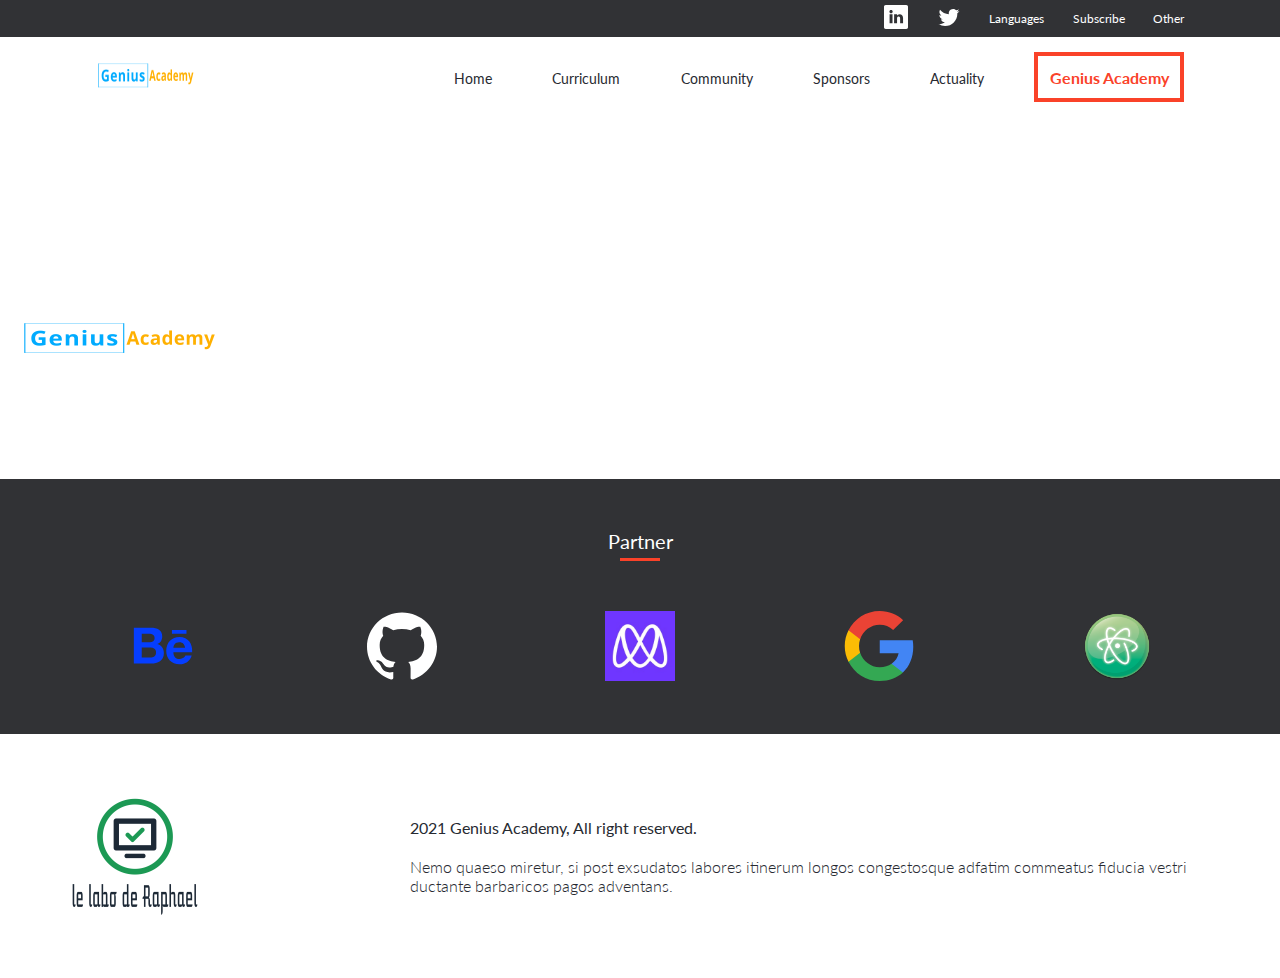
==== about.html @ 7fbfa401 "Add style for header and footer" ====
<!DOCTYPE html>
<html lang="en">
<head>
  <meta charset="UTF-8">
  <meta http-equiv="X-UA-Compatible" content="IE=edge">
  <meta name="viewport" content="width=device-width, initial-scale=1.0">

  <!-- Google fonts -->
  <link rel="preconnect" href="https://fonts.googleapis.com">
  <link rel="preconnect" href="https://fonts.gstatic.com" crossorigin>
  <link href="https://fonts.googleapis.com/css2?family=Lato:wght@300;400;700&display=swap" rel="stylesheet">

  <!-- Css links -->
  <link rel="stylesheet" href="./style.css">

  <!-- JavaScipt links -->

  <title>Document</title>
</head>

<body>
	<header class="page-header column-center">
    <button type="button" name="button" class="menu">
      <img src="./images/buttons/hamburger.svg" alt="menu">
    </button>
		<div class="h-block1 inline-center">
			<ul class="inline-center">
				<li><a href="#" class="nav-links1"><img src="./images/icons/linkedin.svg" alt="linkedin link" title="follow us on Linked In"></a></li>
				<li><a href="#" class="nav-links1"><img src="./images/icons/twitter.svg" alt="twitter link" title="follow us on Twitter"></a></li>
				<li><a href="#" class="nav-links1">Languages</a></li>
				<li><a href="./about.html" class="nav-links1">Subscribe</a></li>
				<li><a href="#" class="nav-links1">Other</a></li>
			</ul>
		</div>
		<div class="h-block2 inline-center">
			<a href="./index.html" class="column-center"><img src="./images/photos/geniusAcademy.png" alt="School logo" class="logo-img"></a>
			<nav class="h-nav">
				<ul class="inline-center">
					<li><a href="./index.html" class="nav-links2">Home</a></li>
					<li><a href="#" class="nav-links2">Curriculum</a></li>
					<li><a href="#" class="nav-links2">Community</a></li>
					<li><a href="#" class="nav-links2">Sponsors</a></li>
					<li><a href="#" class="nav-links2">Actuality</a></li>
				</ul>
			</nav>
			<a href="#" class="school-name inline-center">Genius Academy</a>
		</div>
  </header>

	<main class="main">
		<section class="presentation">
				<h1>Web development courses for new opportunities</h1>
			<div class="description">
				<p>
					Le labo de Raphael Lorem ipsum dolor sit amet, consectetur adipisicing elit, sed do eiusmod tempor incididunt ut labore et dolore magna aliqua. Ut enim ad minim veniam, quis nostrud exercitation ullamco laboris nisi ut aliquip ex ea commodo consequat. Duis aute irure dolor in reprehenderit in voluptate velit esse cillum dolore eu fugiat nulla pariatur.
				</p>
				<ul>
					<li>Please contact us via email for any futher questions about the conference.</li>
					<li>
						<a href="<a href="mailto:easyways237@gmail.com?" subject=feedback">Le Labo de Raphael</a>
					</li>
				</ul>
			</div>
		</section>

    <section>
      <h1>The Genius Academy School global logo</h1>
      <p>The logo of Genius Academy was decided through the Le Labo de Raphael logo competition from 8.june to 7.july 2020</p>
      <div class="simple-logo">
        <img src="./images/photos/geniusAcademy.png" alt="School logo">
      </div>
    </section>

    <section>
      <h2>Last Graduation Ceremonies</h2>
      <p>
        Take a look at the latest graduation ceremonies that took place at the Genius Academy's campus
      </p>

      <div class="latest-graduation-pic">
        <span>2020</span>
        <span>2020 graduation ceremonies</span>
      </div>
      <div class="latest-graduation-pic">
        <span>2019</span>
        <span>2010 graduation ceremonies</span>
      </div>
    </section>

		<section class="partners column-center">
			<h2 class="column-center">Partner</h2>
			<ul class="partner-list inline-center">
				<li><img src="./images/photos/behance.svg" alt="behance link" title="behance" class="partner"></li>
				<li><img src="./images/photos/github.svg" alt="github link" title="github" class="partner"></li>
        <li><img src="./images/photos/microverse.jpeg" alt="microverse link" title="microverse" class="partner"></li>
				<li><img src="./images/photos/google.svg" alt="Google link" title="google" class="partner"></li>
				<li><img src="./images/photos/atom.png" alt="atom link" title="atom code editor" class="partner"></li>
			</ul>
		</section>
	</main>

	<footer class="inline-center">
		<a href="./index.html" class="f-link"><img src="./images/photos/logo.png" alt="School logo"></a>
		<div class="column-center f-block">
			<h3>2021 Genius Academy, All right reserved.</h3>
			<p>
				Nemo quaeso miretur, si post exsudatos labores itinerum longos congestosque adfatim commeatus fiducia vestri ductante barbaricos pagos adventans.
			</p>
		</div>
	</footer>
</body>
</html>
---- style.css ----
/* Common style: This part is for both home and about page */
:root {
  --dark-text: #272a31;
  --dark-background: #313235;
  --red: #fa4229;
  --gray: #d3d3d3;
  --white: white;

  /* calling: var(--color) */
}

* {
  padding: 0;
  margin: 0;
  box-sizing: border-box;
  list-style: none;
  text-decoration: none;
  color: var(--white);
  font-family: 'Lato', sans-serif;
}

.inline-center {
  display: flex;
  justify-content: space-between;
  align-items: center;
  flex-wrap: wrap;
}

.column-center {
  display: flex;
  flex-direction: column;
  justify-content: space-between;
  align-items: center;
}

li {
  width: max-content;
  height: auto;
}

section,
footer { padding: 0 20px; }

.page-header {
  width: 100%;
  height: auto;
}

.menu {
  border: none;
  background: none;
  align-self: flex-start;
}

.h-block1 {
  display: none;
  width: 100%;
  background: var(--dark-background);
  padding: 5px 7.5%;
}

.h-block1 ul {
  align-self: flex-end;
  width: 100%;
  max-width: 300px;
  margin: 0 0 0 auto;
  font-size: 12px;
}

.h-block2 {
  display: none;
  width: 100%;
  max-width: 85%;
  height: auto;
}

.logo-img {
  width: 100px;
  height: 80px;
}

.nav-links2 {
  color: var(--dark-text);
  font-size: 14px;
  font-weight: 400;
}

.h-nav {
  width: 55%;
  max-width: 530px;
  margin-left: auto;
  margin-right: 50px;
}

.h-nav ul { width: 100%; }

.school-name {
  width: 150px;
  height: 50px;
  border: solid 4px var(--red);
  font-size: 16px;
  font-weight: 700;
  color: var(--red);
  justify-content: center;
}

.partners {
  background: var(--dark-background);
  padding: 50px 10%;
}

.partners h2 {
  color: var(--white);
  font-size: 20px;
  font-weight: 400;
}

.partners h2:after {
  display: block;
  content: " ";
  width: 40px;
  height: 3px;
  margin: 5px 0 50px 0;
  background: var(--red);
  align-self: center;
}

.partner-list {
  width: 100%;
  height: auto;
  max-width: 1090px;
}

.partner {
  width: 70px;
  height: auto;
}

footer {
  width: 100%;
  height: auto;
  padding: 50px 5%;
  flex-wrap: nowrap !important;
}

.f-block {
  width: 100%;
  max-width: 70%;
  height: 100%;
}

.f-block h3 {
  color: var(--dark-text);
  font-size: 16px;
  font-weight: 400;
  align-self: flex-start;
  height: auto;
}

.f-block p {
  display: none;
  color: var(--dark-text);
  height: auto;
  font-size: 16px;
  font-weight: 300;
  align-self: flex-start;
  margin-top: 20px;
}

@media screen and (min-width: 768px) {
  .f-block p,
  .h-block1,
  .h-block2 { display: flex; }

  .menu { display: none; }
}

/* Home page: This part is only for home page style */

/* About page: This part is only for about page style */
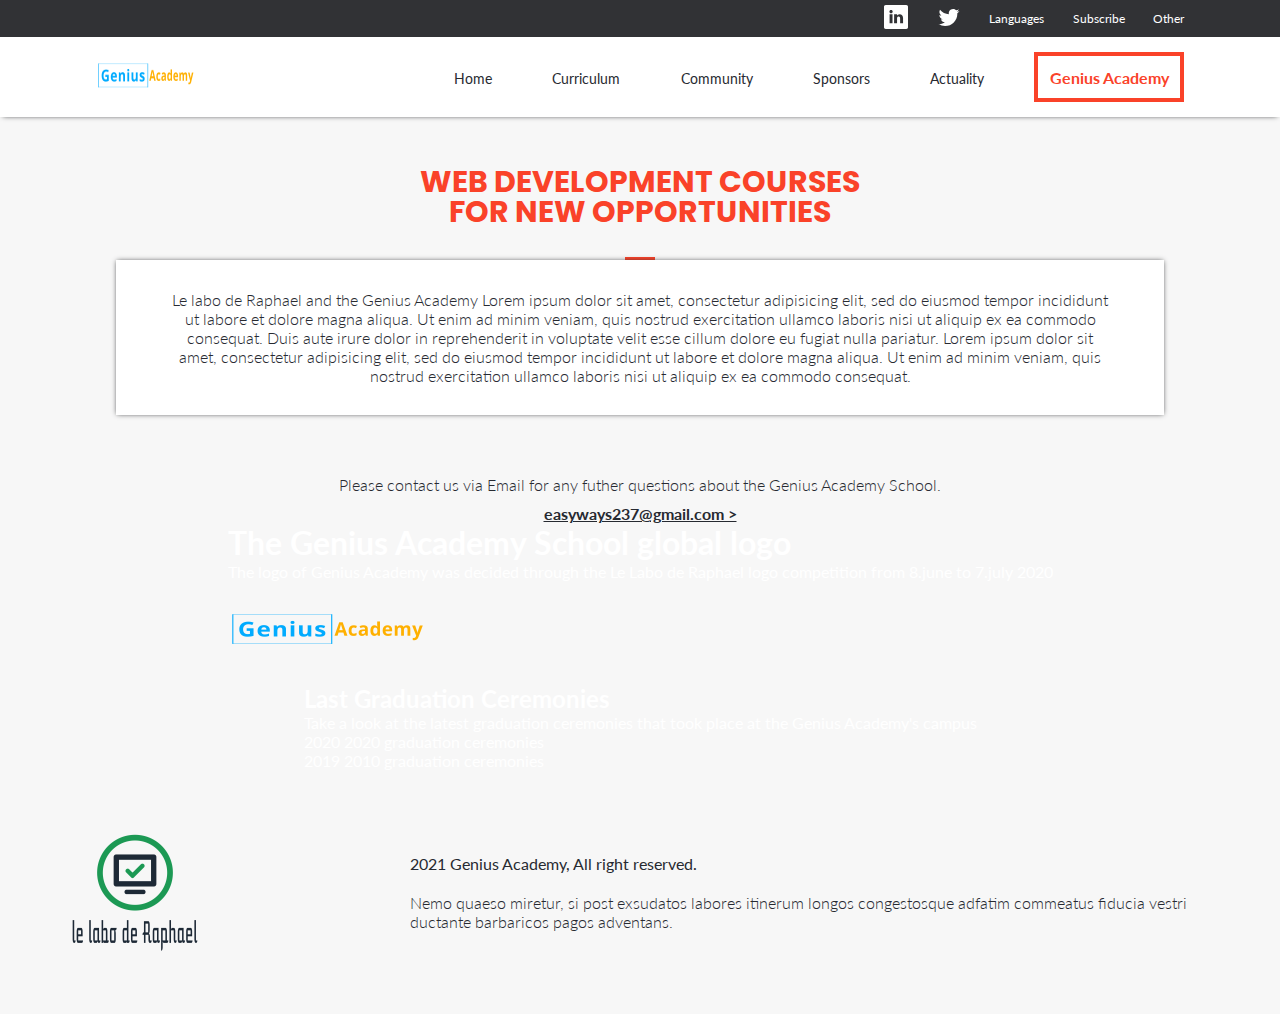
==== commit 825cbc09: "Add style for about page presentation section" ====
--- a/about.html
+++ b/about.html
@@ -9,6 +9,9 @@
   <link rel="preconnect" href="https://fonts.googleapis.com">
   <link rel="preconnect" href="https://fonts.gstatic.com" crossorigin>
   <link href="https://fonts.googleapis.com/css2?family=Lato:wght@300;400;700&display=swap" rel="stylesheet">
+	<link rel="preconnect" href="https://fonts.googleapis.com">
+	<link rel="preconnect" href="https://fonts.gstatic.com" crossorigin>
+	<link href="https://fonts.googleapis.com/css2?family=Poppins:wght@300;400;500;600;700;800;900&display=swap" rel="stylesheet">
 
   <!-- Css links -->
   <link rel="stylesheet" href="./style.css">
@@ -47,23 +50,23 @@
 		</div>
   </header>
 
-	<main class="main">
-		<section class="presentation">
-				<h1>Web development courses for new opportunities</h1>
-			<div class="description">
+	<main class="main column-center">
+		<section class="a-presentation column-center">
+				<h1 class="column-center">Web development courses for new opportunities</h1>
+			<div class="a-description column-center">
 				<p>
-					Le labo de Raphael Lorem ipsum dolor sit amet, consectetur adipisicing elit, sed do eiusmod tempor incididunt ut labore et dolore magna aliqua. Ut enim ad minim veniam, quis nostrud exercitation ullamco laboris nisi ut aliquip ex ea commodo consequat. Duis aute irure dolor in reprehenderit in voluptate velit esse cillum dolore eu fugiat nulla pariatur.
+					Le labo de Raphael and the Genius Academy Lorem ipsum dolor sit amet, consectetur adipisicing elit, sed do eiusmod tempor incididunt ut labore et dolore magna aliqua. Ut enim ad minim veniam, quis nostrud exercitation ullamco laboris nisi ut aliquip ex ea commodo consequat. Duis aute irure dolor in reprehenderit in voluptate velit esse cillum dolore eu fugiat nulla pariatur. Lorem ipsum dolor sit amet, consectetur adipisicing elit, sed do eiusmod tempor incididunt ut labore et dolore magna aliqua. Ut enim ad minim veniam, quis nostrud exercitation ullamco laboris nisi ut aliquip ex ea commodo consequat.
 				</p>
-				<ul>
-					<li>Please contact us via email for any futher questions about the conference.</li>
+				<ul class="email-contact column-center">
+					<li>Please contact us via Email for any futher questions about the Genius Academy School.</li>
 					<li>
-						<a href="<a href="mailto:easyways237@gmail.com?" subject=feedback">Le Labo de Raphael</a>
+						<a href="<a href="mailto:easyways237@gmail.com?" subject=feedback" class="email">easyways237@gmail.com ></a>
 					</li>
 				</ul>
 			</div>
 		</section>
 
-    <section>
+    <section class="latest">
       <h1>The Genius Academy School global logo</h1>
       <p>The logo of Genius Academy was decided through the Le Labo de Raphael logo competition from 8.june to 7.july 2020</p>
       <div class="simple-logo">
@@ -87,7 +90,7 @@
       </div>
     </section>
 
-		<section class="partners column-center">
+		<!-- <section class="partners column-center">
 			<h2 class="column-center">Partner</h2>
 			<ul class="partner-list inline-center">
 				<li><img src="./images/photos/behance.svg" alt="behance link" title="behance" class="partner"></li>
@@ -96,7 +99,7 @@
 				<li><img src="./images/photos/google.svg" alt="Google link" title="google" class="partner"></li>
 				<li><img src="./images/photos/atom.png" alt="atom link" title="atom code editor" class="partner"></li>
 			</ul>
-		</section>
+		</section> -->
 	</main>
 
 	<footer class="inline-center">
--- a/style.css
+++ b/style.css
@@ -3,7 +3,7 @@
   --dark-text: #272a31;
   --dark-background: #313235;
   --red: #fa4229;
-  --gray: #d3d3d3;
+  --gray: #f7f7f7;
   --white: white;
 
   /* calling: var(--color) */
@@ -19,6 +19,8 @@
   font-family: 'Lato', sans-serif;
 }
 
+body { background-color: var(--gray); }
+
 .inline-center {
   display: flex;
   justify-content: space-between;
@@ -44,6 +46,8 @@
 .page-header {
   width: 100%;
   height: auto;
+  box-shadow: 0 2px 5px -3px var(--dark-background);
+  background: var(--white);
 }
 
 .menu {
@@ -141,6 +145,7 @@
   height: auto;
   padding: 50px 5%;
   flex-wrap: nowrap !important;
+  background: var(--gray);
 }
 
 .f-block {
@@ -178,3 +183,70 @@
 /* Home page: This part is only for home page style */
 
 /* About page: This part is only for about page style */
+.main {
+  margin-top: 50px;
+}
+
+.a-presentation {
+  text-align: center;
+  width: 100%;
+  max-width: 85%;
+  height: auto;
+}
+
+.a-presentation h1 {
+  color: var(--red);
+  font-family: 'Poppins', sans-serif;
+  font-size: 30px;
+  font-weight: 700;
+  line-height: 30px;
+  text-transform: uppercase;
+  width: 100%;
+  max-width: 500px;
+}
+
+.a-presentation h1:after {
+  content: " ";
+  display: flex;
+  width: 30px;
+  height: 3px;
+  background: var(--red);
+  margin-top: 30px;
+}
+
+.a-description {
+  width: 100%;
+  height: auto;
+}
+
+.a-description p {
+  color: var(--dark-text);
+  font-size: 16px;
+  font-weight: 300;
+  height: auto;
+  box-shadow: 0 0 5px -1px var(--dark-background);
+  padding: 30px 5%;
+  background: white;
+}
+
+.email-contact {
+  width: 100%;
+  height: auto;
+  margin-top: 50px;
+}
+
+.email-contact li {
+  color: var(--dark-text);
+  font-size: 16px;
+  font-weight: 300;
+  width: 100%;
+  height: auto;
+  margin-top: 10px;
+}
+
+.email {
+  color: var(--dark-text);
+  font-size: 16px;
+  font-weight: 700;
+  text-decoration: underline;
+}
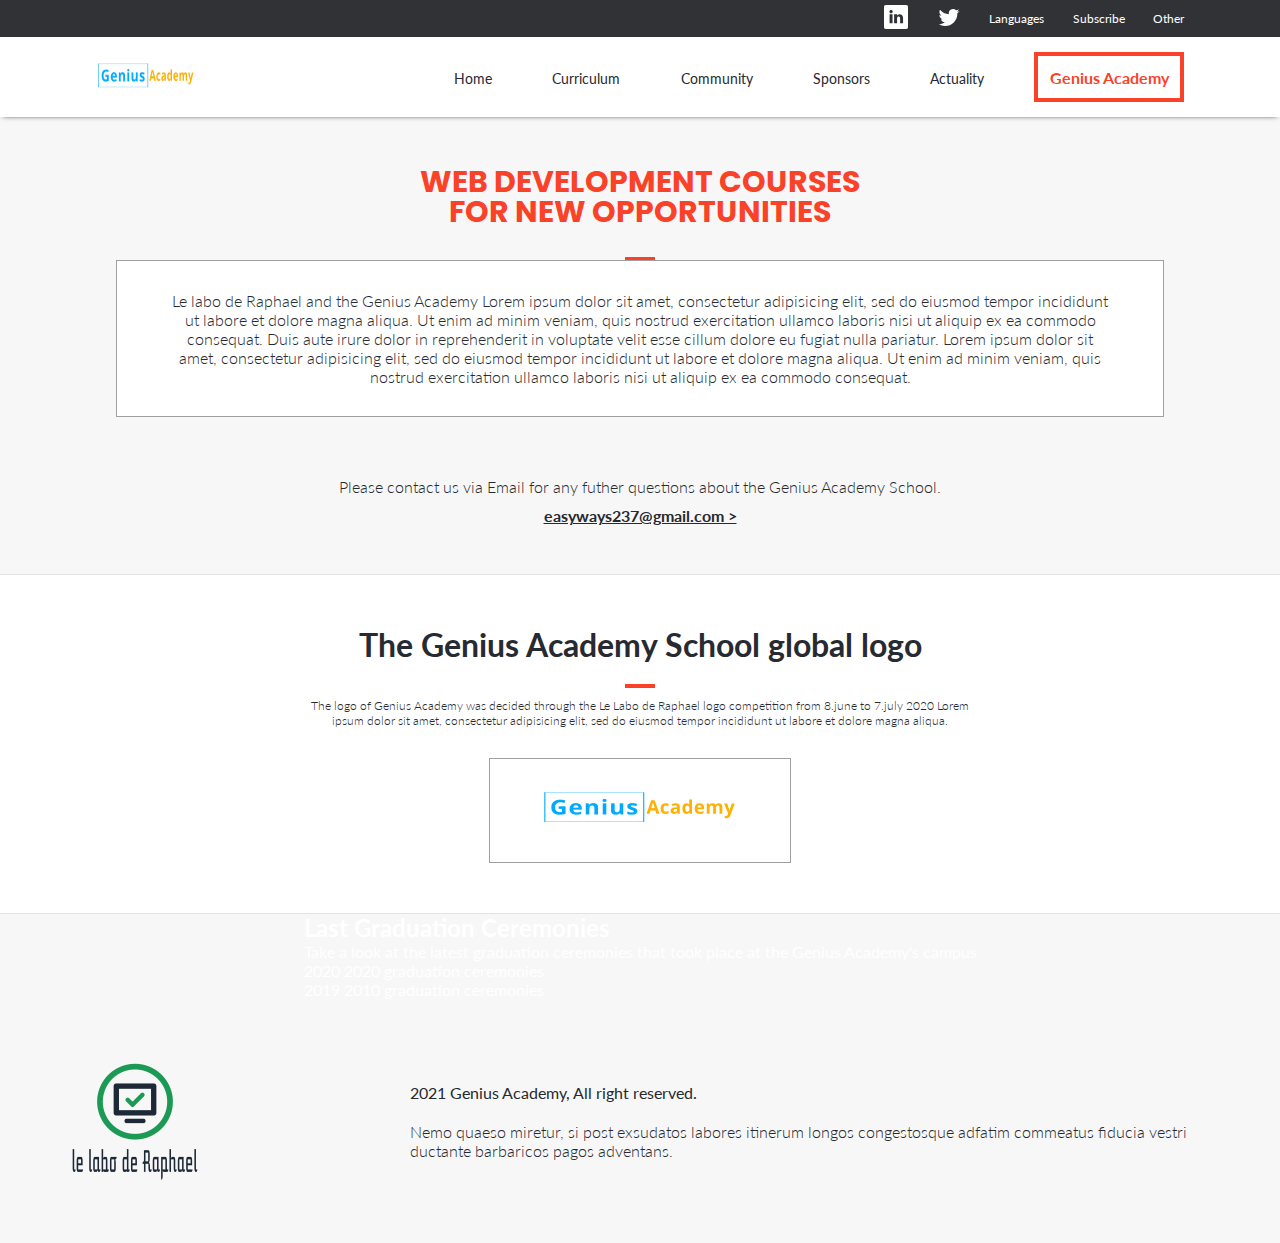
==== commit 49d26309: "Add style for logo view" ====
--- a/about.html
+++ b/about.html
@@ -66,9 +66,9 @@
 			</div>
 		</section>
 
-    <section class="latest">
-      <h1>The Genius Academy School global logo</h1>
-      <p>The logo of Genius Academy was decided through the Le Labo de Raphael logo competition from 8.june to 7.july 2020</p>
+    <section class="latest column-center">
+      <h1 class="column-center">The Genius Academy School global logo</h1>
+      <p>The logo of Genius Academy was decided through the Le Labo de Raphael logo competition from 8.june to 7.july 2020 Lorem ipsum dolor sit amet, consectetur adipisicing elit, sed do eiusmod tempor incididunt ut labore et dolore magna aliqua.</p>
       <div class="simple-logo">
         <img src="./images/photos/geniusAcademy.png" alt="School logo">
       </div>
--- a/style.css
+++ b/style.css
@@ -2,6 +2,7 @@
 :root {
   --dark-text: #272a31;
   --dark-background: #313235;
+  --dark-gray: #797c85;
   --red: #fa4229;
   --gray: #f7f7f7;
   --white: white;
@@ -224,7 +225,7 @@
   font-size: 16px;
   font-weight: 300;
   height: auto;
-  box-shadow: 0 0 5px -1px var(--dark-background);
+  border: solid 1px rgba(49,50,53,0.47);
   padding: 30px 5%;
   background: white;
 }
@@ -250,3 +251,42 @@
   font-weight: 700;
   text-decoration: underline;
 }
+
+.latest {
+  width: 100%;
+  height: auto;
+  background: var(--white);
+  margin-top: 50px;
+  padding: 50px 5%;
+  box-shadow: 0 0 0 1px rgba(49, 50, 53, 0.1);
+}
+
+.latest h1 {
+  color: var(--dark-text);
+  text-align: center;
+}
+
+.latest h1:after {
+  content: " ";
+  width: 30px;
+  height: 4px;
+  display: flex;
+  background: var(--red);
+  margin-top: 20px;
+}
+
+.latest p {
+  color: var(--dark-text);
+  font-size: 12px;
+  font-weight: 300;
+  text-align: center;
+  width: 100%;
+  max-width: 60%;
+  margin-top: 10px;
+}
+
+.simple-logo {
+  margin-top: 30px;
+  border: solid 1px rgba(49,50,53,0.47);
+  padding: 0 50px;
+}
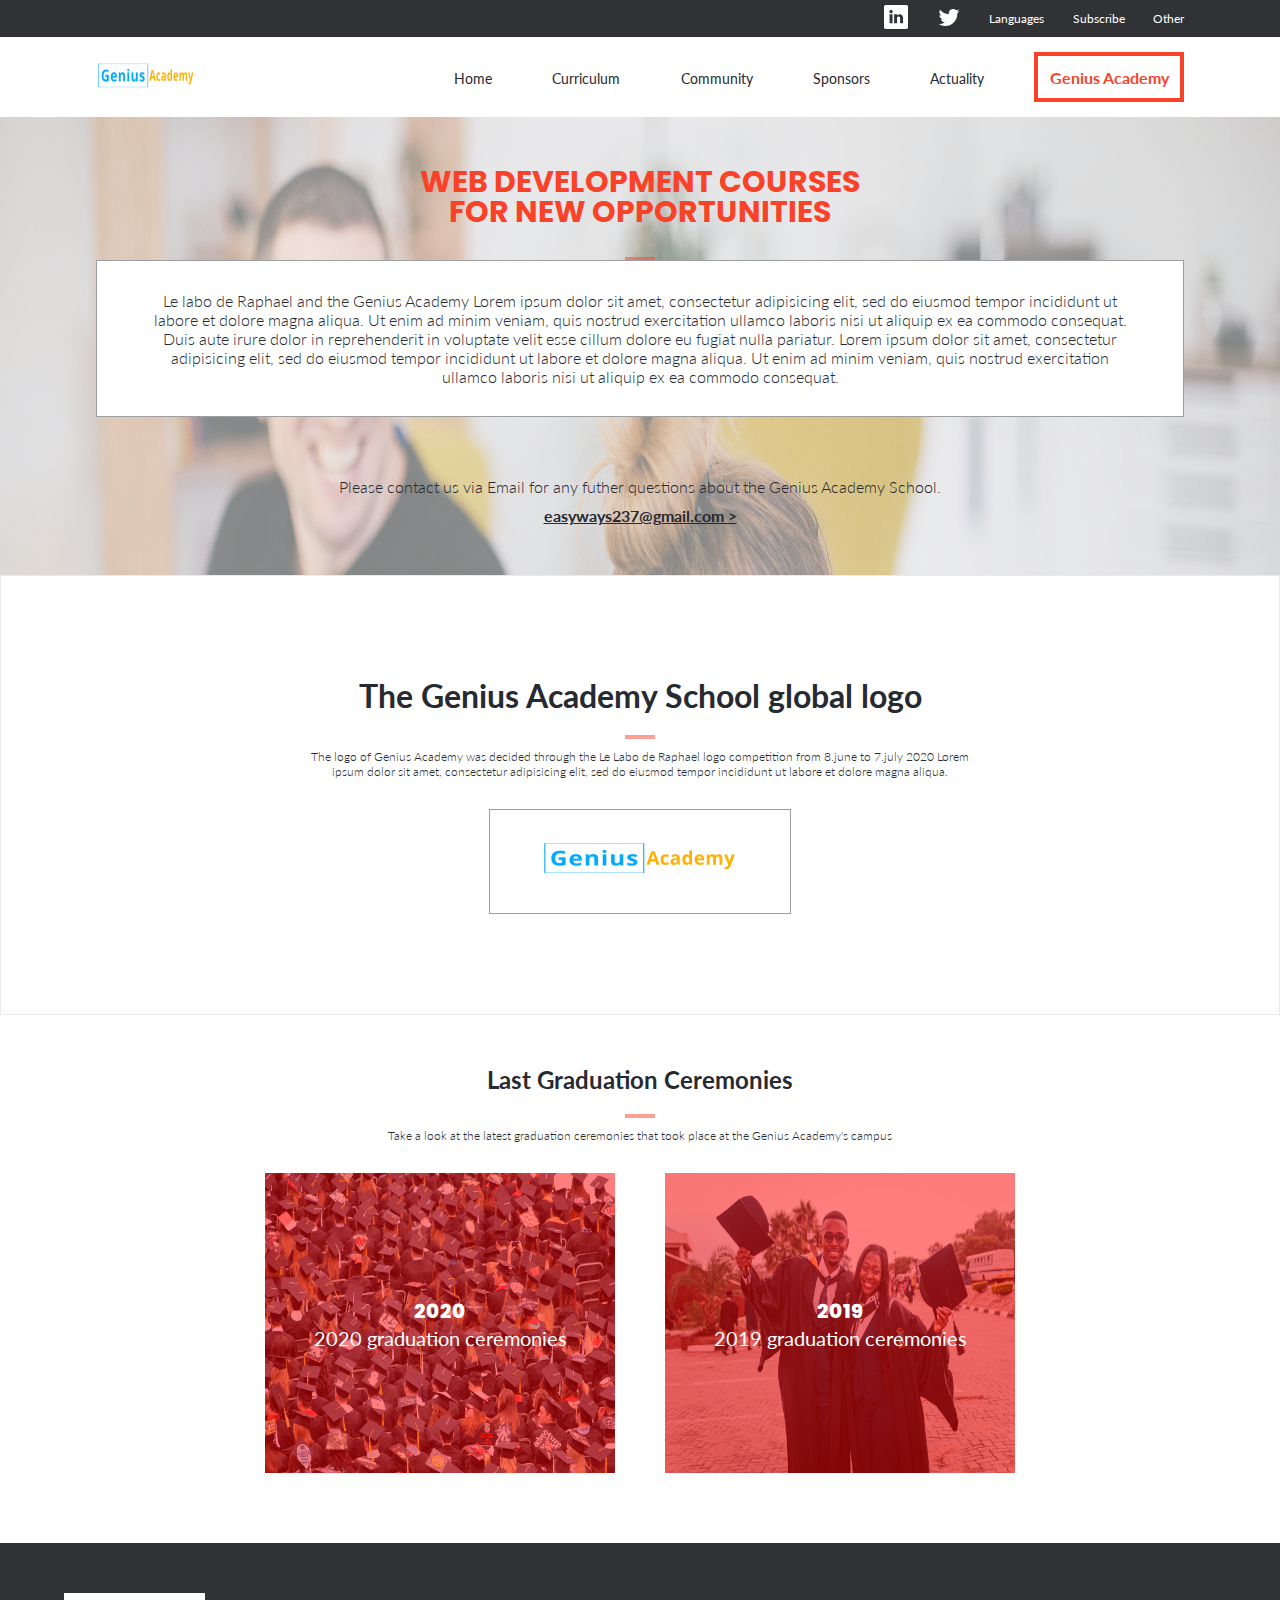
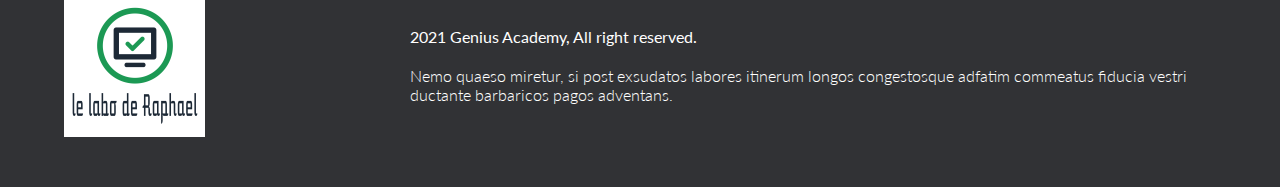
==== commit f3d7d0c9: "End style for about page" ====
--- a/about.html
+++ b/about.html
@@ -51,18 +51,20 @@
   </header>
 
 	<main class="main column-center">
-		<section class="a-presentation column-center">
-				<h1 class="column-center">Web development courses for new opportunities</h1>
-			<div class="a-description column-center">
-				<p>
-					Le labo de Raphael and the Genius Academy Lorem ipsum dolor sit amet, consectetur adipisicing elit, sed do eiusmod tempor incididunt ut labore et dolore magna aliqua. Ut enim ad minim veniam, quis nostrud exercitation ullamco laboris nisi ut aliquip ex ea commodo consequat. Duis aute irure dolor in reprehenderit in voluptate velit esse cillum dolore eu fugiat nulla pariatur. Lorem ipsum dolor sit amet, consectetur adipisicing elit, sed do eiusmod tempor incididunt ut labore et dolore magna aliqua. Ut enim ad minim veniam, quis nostrud exercitation ullamco laboris nisi ut aliquip ex ea commodo consequat.
-				</p>
-				<ul class="email-contact column-center">
-					<li>Please contact us via Email for any futher questions about the Genius Academy School.</li>
-					<li>
-						<a href="<a href="mailto:easyways237@gmail.com?" subject=feedback" class="email">easyways237@gmail.com ></a>
-					</li>
-				</ul>
+		<section class="introduction column-center">
+			<div class="a-presentation column-center">
+					<h1 class="column-center">Web development courses for new opportunities</h1>
+				<div class="a-description column-center">
+					<p>
+						Le labo de Raphael and the Genius Academy Lorem ipsum dolor sit amet, consectetur adipisicing elit, sed do eiusmod tempor incididunt ut labore et dolore magna aliqua. Ut enim ad minim veniam, quis nostrud exercitation ullamco laboris nisi ut aliquip ex ea commodo consequat. Duis aute irure dolor in reprehenderit in voluptate velit esse cillum dolore eu fugiat nulla pariatur. Lorem ipsum dolor sit amet, consectetur adipisicing elit, sed do eiusmod tempor incididunt ut labore et dolore magna aliqua. Ut enim ad minim veniam, quis nostrud exercitation ullamco laboris nisi ut aliquip ex ea commodo consequat.
+					</p>
+					<ul class="email-contact column-center">
+						<li>Please contact us via Email for any futher questions about the Genius Academy School.</li>
+						<li>
+							<a href="<a href="mailto:easyways237@gmail.com?" subject=feedback" class="email">easyways237@gmail.com ></a>
+						</li>
+					</ul>
+				</div>
 			</div>
 		</section>
 
@@ -74,20 +76,27 @@
       </div>
     </section>
 
-    <section>
-      <h2>Last Graduation Ceremonies</h2>
+    <section class="ceremonies column-center">
+      <h2 class="column-center">Last Graduation Ceremonies</h2>
       <p>
         Take a look at the latest graduation ceremonies that took place at the Genius Academy's campus
       </p>
 
-      <div class="latest-graduation-pic">
-        <span>2020</span>
-        <span>2020 graduation ceremonies</span>
-      </div>
-      <div class="latest-graduation-pic">
-        <span>2019</span>
-        <span>2010 graduation ceremonies</span>
-      </div>
+			<div class="pic-list column-center">
+				<div class="latest-graduation-pic1 column-center">
+					<div class="date column-center">
+						<span class="year">2020</span>
+		        <span class="day">2020 graduation ceremonies</span>
+					</div>
+	      </div>
+
+	      <div class="latest-graduation-pic2 column-center">
+					<div class="date column-center">
+						<span class="year">2019</span>
+		        <span class="day">2019 graduation ceremonies</span>
+					</div>
+	      </div>
+			</div>
     </section>
 
 		<!-- <section class="partners column-center">
--- a/style.css
+++ b/style.css
@@ -22,6 +22,11 @@
 
 body { background-color: var(--gray); }
 
+.main {
+  background-image: url(./images/backgrounds/students.jpg);
+  background-size: 100% 100%;
+}
+
 .inline-center {
   display: flex;
   justify-content: space-between;
@@ -47,14 +52,20 @@
 .page-header {
   width: 100%;
   height: auto;
-  box-shadow: 0 2px 5px -3px var(--dark-background);
-  background: var(--white);
+  background: var(--gray);
 }
 
 .menu {
   border: none;
   background: none;
   align-self: flex-start;
+  margin-left: 10%;
+  margin-top: 50px;
+}
+
+.menu img {
+  width: 30px;
+  height: auto;
 }
 
 .h-block1 {
@@ -126,7 +137,7 @@
   width: 40px;
   height: 3px;
   margin: 5px 0 50px 0;
-  background: var(--red);
+  background: rgba(250, 65, 41, 0.5);
   align-self: center;
 }
 
@@ -146,17 +157,20 @@
   height: auto;
   padding: 50px 5%;
   flex-wrap: nowrap !important;
-  background: var(--gray);
-}
+  background: var(--dark-background);
+}
+
+.f-link { background: var(--white); }
 
 .f-block {
   width: 100%;
   max-width: 70%;
   height: 100%;
+  margin-left: 20px;
 }
 
 .f-block h3 {
-  color: var(--dark-text);
+  color: var(--white);
   font-size: 16px;
   font-weight: 400;
   align-self: flex-start;
@@ -165,7 +179,7 @@
 
 .f-block p {
   display: none;
-  color: var(--dark-text);
+  color: var(--white);
   height: auto;
   font-size: 16px;
   font-weight: 300;
@@ -179,15 +193,22 @@
   .h-block2 { display: flex; }
 
   .menu { display: none; }
+
+  .page-header {
+    background: white;
+    box-shadow: 0 2px 5px -3px var(--dark-background);
+  }
 }
 
 /* Home page: This part is only for home page style */
 
 /* About page: This part is only for about page style */
-.main {
-  margin-top: 50px;
-}
-
+.introduction {
+  padding: 50px 0;
+  width: 100%;
+  height: 100%;
+  background: rgba(255, 255, 255, 0.5);
+}
 .a-presentation {
   text-align: center;
   width: 100%;
@@ -211,7 +232,7 @@
   display: flex;
   width: 30px;
   height: 3px;
-  background: var(--red);
+  background: rgba(250, 65, 41, 0.5);
   margin-top: 30px;
 }
 
@@ -256,26 +277,28 @@
   width: 100%;
   height: auto;
   background: var(--white);
-  margin-top: 50px;
-  padding: 50px 5%;
-  box-shadow: 0 0 0 1px rgba(49, 50, 53, 0.1);
-}
-
-.latest h1 {
+  padding: 100px 5%;
+  border: solid 1px rgba(49, 50, 53, 0.1);
+}
+
+.latest h1,
+.ceremonies h2 {
   color: var(--dark-text);
   text-align: center;
 }
 
-.latest h1:after {
+.latest h1:after,
+.ceremonies h2:after {
   content: " ";
   width: 30px;
   height: 4px;
   display: flex;
-  background: var(--red);
+  background: rgba(250, 65, 41, 0.5);
   margin-top: 20px;
 }
 
-.latest p {
+.latest p,
+.ceremonies p {
   color: var(--dark-text);
   font-size: 12px;
   font-weight: 300;
@@ -290,3 +313,59 @@
   border: solid 1px rgba(49,50,53,0.47);
   padding: 0 50px;
 }
+
+.ceremonies {
+  width: 100%;
+  height: auto;
+  background: var(--white);
+  padding: 50px 5%;
+}
+
+.pic-list {
+  width: 100%;
+  max-width: 750px;
+  margin-top: 30px;
+}
+
+.latest-graduation-pic1,
+.latest-graduation-pic2 {
+  width: 350px;
+  height: 300px;
+  justify-content: center;
+  margin-bottom: 20px;
+  background-size: 100% 100%;
+  background-repeat: no-repeat;
+}
+
+.latest-graduation-pic1 {
+  background-image: url(./images/backgrounds/graduate1.jpg);
+}
+
+.latest-graduation-pic2 {
+  background-image: url(./images/backgrounds/graduate2.jpg);
+}
+
+@media screen and (min-width: 768px) {
+  .pic-list {
+    flex-direction: row;
+  }
+}
+
+.date {
+  width: 100%;
+  height: 100%;
+  justify-content: center;
+  /* background: rgba(250, 65, 41, 0.5); */
+  background: rgba(255, 0, 0, 0.5);
+}
+
+.year {
+  font-family: 'Poppins', sans-serif;
+  font-size: 20px;
+  font-weight: 800;
+}
+
+.day {
+  font-size: 20px;
+  font-weight: 400;
+}
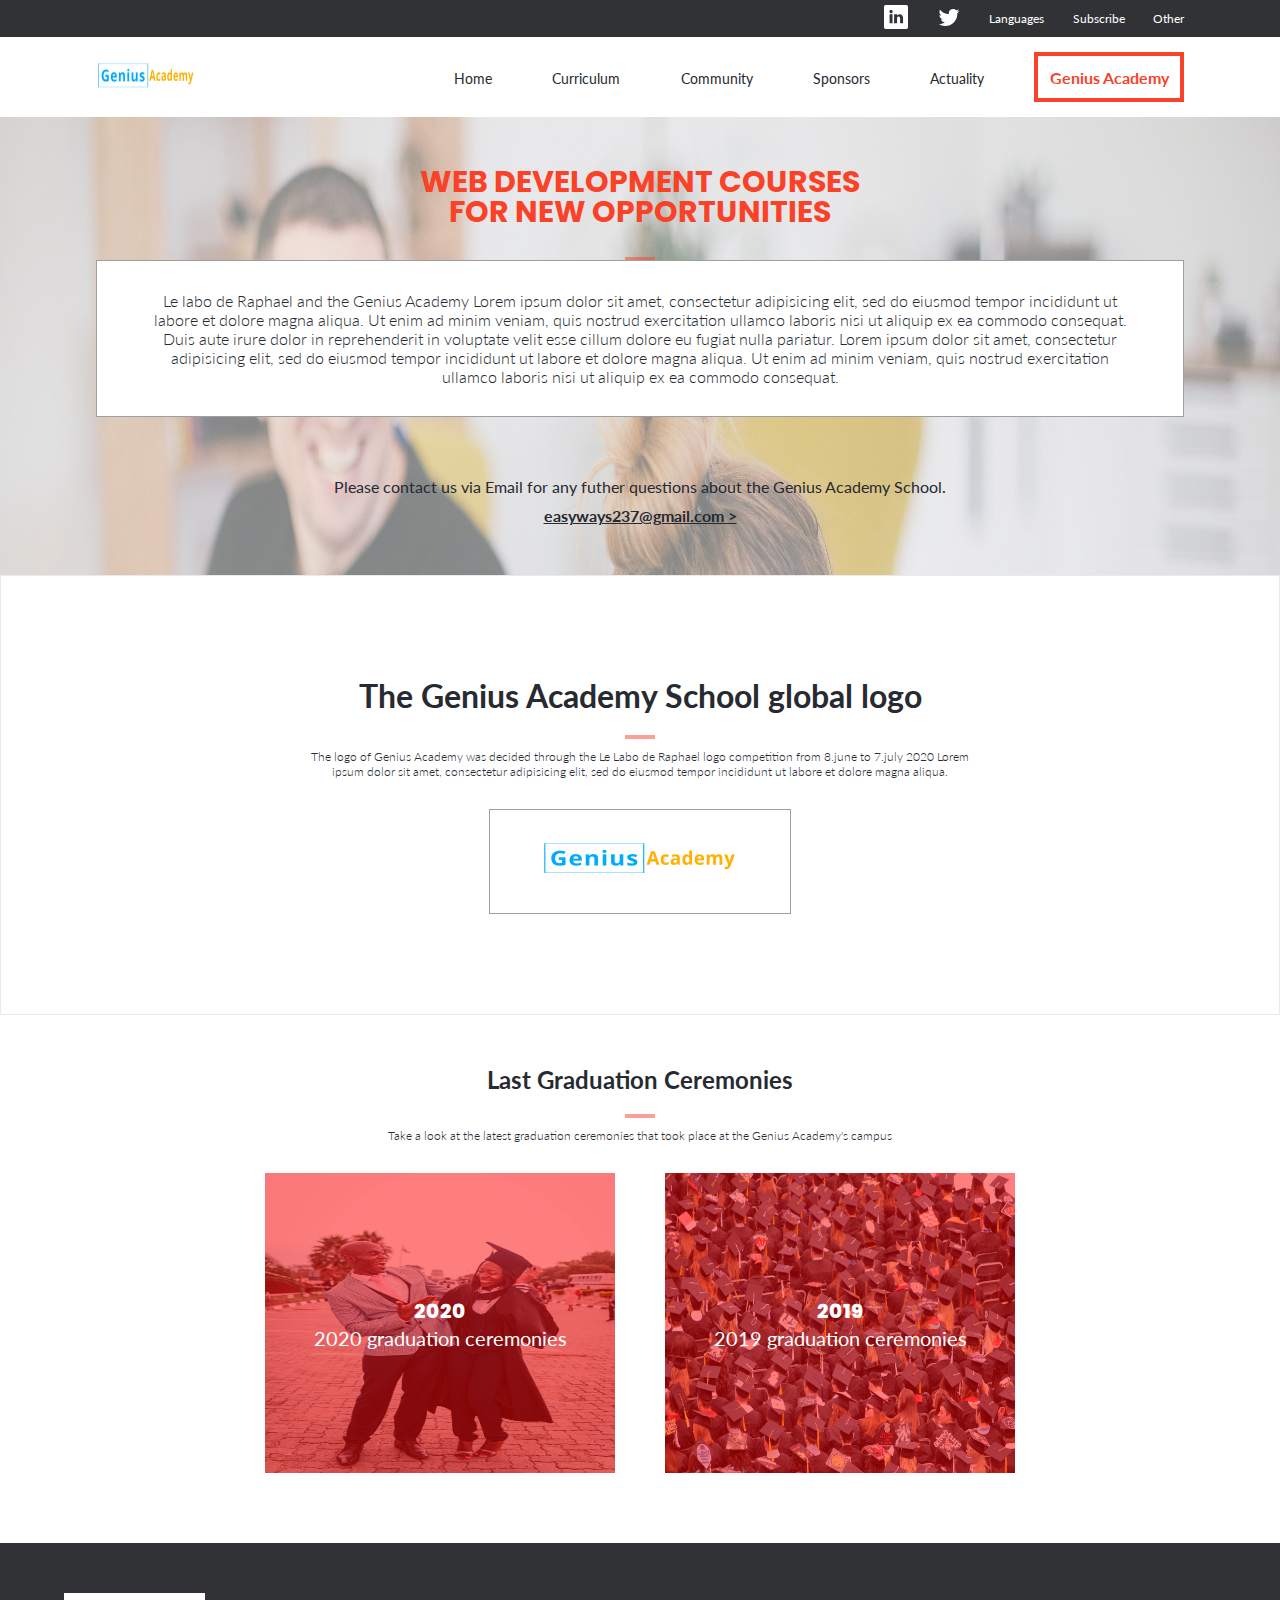
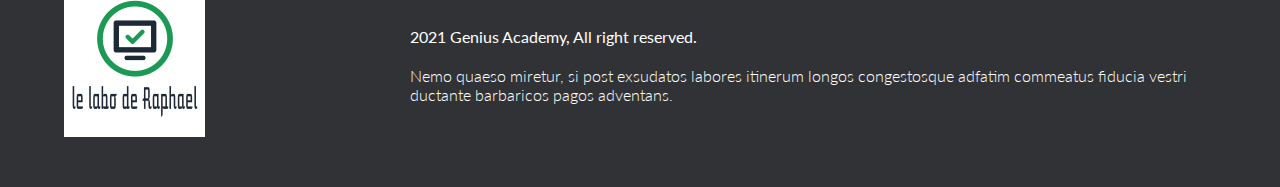
==== commit a982944e: "Fix linters" ====
--- a/about.html
+++ b/about.html
@@ -61,7 +61,7 @@
 					<ul class="email-contact column-center">
 						<li>Please contact us via Email for any futher questions about the Genius Academy School.</li>
 						<li>
-							<a href="<a href="mailto:easyways237@gmail.com?" subject=feedback" class="email">easyways237@gmail.com ></a>
+							<a href="mailto:easyways237@gmail.com" class="email">easyways237@gmail.com ></a>
 						</li>
 					</ul>
 				</div>
--- a/style.css
+++ b/style.css
@@ -131,7 +131,7 @@
   font-weight: 400;
 }
 
-.partners h2:after {
+.partners h2::after {
   display: block;
   content: " ";
   width: 40px;
@@ -209,6 +209,7 @@
   height: 100%;
   background: rgba(255, 255, 255, 0.5);
 }
+
 .a-presentation {
   text-align: center;
   width: 100%;
@@ -227,7 +228,7 @@
   max-width: 500px;
 }
 
-.a-presentation h1:after {
+.a-presentation h1::after {
   content: " ";
   display: flex;
   width: 30px;
@@ -246,7 +247,7 @@
   font-size: 16px;
   font-weight: 300;
   height: auto;
-  border: solid 1px rgba(49,50,53,0.47);
+  border: solid 1px rgba(49, 50, 53, 0.47);
   padding: 30px 5%;
   background: white;
 }
@@ -260,7 +261,7 @@
 .email-contact li {
   color: var(--dark-text);
   font-size: 16px;
-  font-weight: 300;
+  font-weight: 400;
   width: 100%;
   height: auto;
   margin-top: 10px;
@@ -287,8 +288,8 @@
   text-align: center;
 }
 
-.latest h1:after,
-.ceremonies h2:after {
+.latest h1::after,
+.ceremonies h2::after {
   content: " ";
   width: 30px;
   height: 4px;
@@ -310,7 +311,7 @@
 
 .simple-logo {
   margin-top: 30px;
-  border: solid 1px rgba(49,50,53,0.47);
+  border: solid 1px rgba(49, 50, 53, 0.47);
   padding: 0 50px;
 }
 
@@ -355,6 +356,7 @@
   width: 100%;
   height: 100%;
   justify-content: center;
+
   /* background: rgba(250, 65, 41, 0.5); */
   background: rgba(255, 0, 0, 0.5);
 }
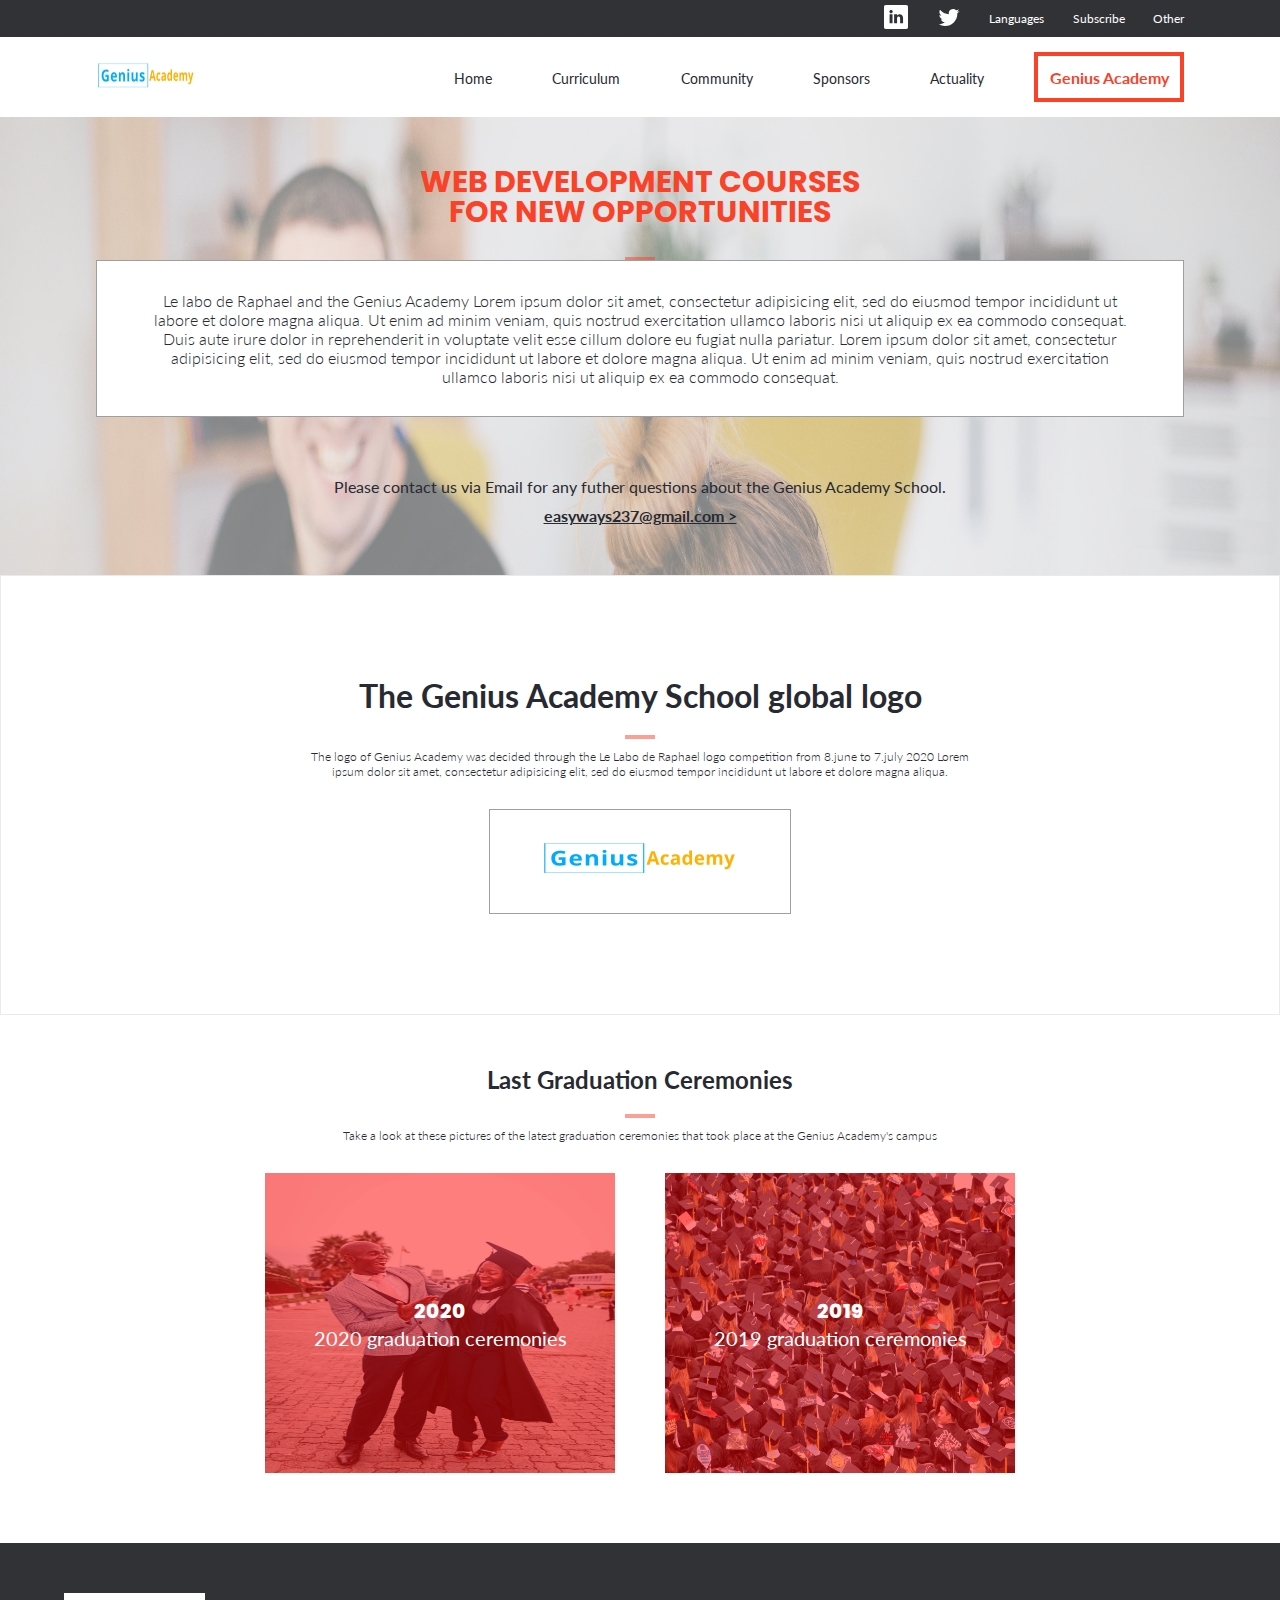
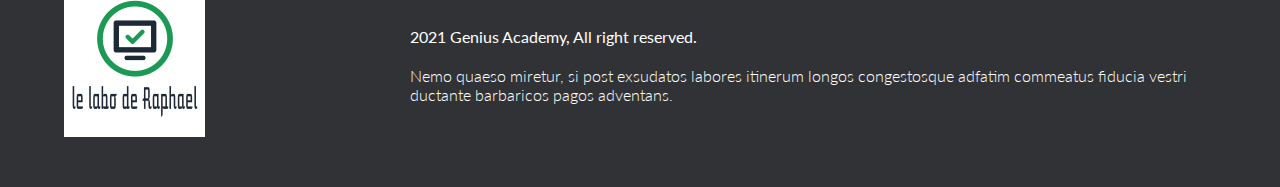
==== commit 79c7e500: "Update code" ====
--- a/about.html
+++ b/about.html
@@ -79,7 +79,7 @@
     <section class="ceremonies column-center">
       <h2 class="column-center">Last Graduation Ceremonies</h2>
       <p>
-        Take a look at the latest graduation ceremonies that took place at the Genius Academy's campus
+        Take a look at these pictures of the latest graduation ceremonies that took place at the Genius Academy's campus
       </p>
 
 			<div class="pic-list column-center">
--- a/style.css
+++ b/style.css
@@ -6,8 +6,6 @@
   --red: #fa4229;
   --gray: #f7f7f7;
   --white: white;
-
-  /* calling: var(--color) */
 }
 
 * {
@@ -162,6 +160,10 @@
 
 .f-link { background: var(--white); }
 
+.h-footer {
+  background-color: white;
+}
+
 .f-block {
   width: 100%;
   max-width: 70%;
@@ -185,6 +187,11 @@
   font-weight: 300;
   align-self: flex-start;
   margin-top: 20px;
+}
+
+.h-f-block h3,
+.h-f-block p {
+  color: var(--dark-text);
 }
 
 @media screen and (min-width: 768px) {
@@ -200,7 +207,320 @@
   }
 }
 
+.main-program {
+  background-image: url(./images/backgrounds/darkbkg.jpg);
+  width: 100%;
+  height: auto;
+  padding: 50px 5%;
+}
+
+.main-program h2 {
+  font-family: 'Poppins', sans-serif;
+  font-size: 25px;
+  font-weight: 700;
+  width: 100%;
+  height: auto;
+  justify-content: center;
+}
+
+.main-program h2::after {
+  content: " ";
+  display: flex;
+  width: 40px;
+  height: 2px;
+  background: rgba(250, 65, 41, 1);
+  margin-top: 10px;
+  margin-bottom: 20px;
+}
+
+.activities-list {
+  width: 100%;
+  max-width: 450px;
+  height: auto;
+  margin-bottom: 40px;
+}
+
+.activities {
+  width: 100%;
+  height: auto;
+  display: flex;
+  align-items: center;
+  justify-content: space-between;
+  background-color: rgba(250, 255, 255, 0.3);
+  margin-bottom: 5px;
+  padding: 5px 3%;
+}
+
+.activities img {
+  width: 20px;
+  height: 20px;
+}
+
+.activities h3 {
+  width: 28%;
+  font-family: 'Poppins', sans-serif;
+  font-size: 14px;
+  color: var(--red);
+}
+
+.activities p {
+  width: 60%;
+  font-family: 'Poppins', sans-serif;
+  font-size: 14px;
+  font-weight: 300;
+}
+
+.join {
+  height: 60px;
+  width: 300px;
+  background-color: var(--red);
+  justify-content: center;
+  font-size: 18px;
+  font-weight: 700;
+}
+
+.join:hover {
+  border: solid 2px white;
+}
+
 /* Home page: This part is only for home page style */
+.h-main {
+  width: 100%;
+  height: auto;
+  background: none;
+}
+
+.h-presentation {
+  background-image: url(./images/backgrounds/students.jpg);
+  width: 100%;
+  height: auto;
+  background-size: 100% 100%;
+  background-repeat: no-repeat;
+  padding: 0;
+}
+
+.introduce {
+  width: 100%;
+  height: auto;
+  background-color: rgba(247, 247, 247, 0.5);
+  padding: 15% 15%;
+}
+
+.hello {
+  width: 100%;
+  height: auto;
+  margin-bottom: 30px;
+}
+
+.welcome {
+  font-family: 'Poppins', sans-serif;
+  font-size: 16px;
+  font-weight: 500;
+  color: var(--red);
+  margin-bottom: 10px;
+}
+
+.courses {
+  color: var(--red);
+  font-family: 'Poppins', sans-serif;
+  font-size: 30px;
+  font-weight: 800;
+  width: 100%;
+  max-width: 500px;
+  height: auto;
+  line-height: 30px;
+  background-image: url(./images/backgrounds/redBlack.jpeg);
+  -webkit-background-clip: text;
+  -webkit-text-fill-color: transparent;
+}
+
+@media screen and (min-width: 768px) {
+  .activities-list {
+    flex-direction: row;
+    max-width: 900px;
+  }
+
+  .activities {
+    width: 19%;
+    flex-direction: column;
+    height: 200px;
+    padding: 10px 0;
+  }
+
+  .activities p,
+  .activities h3 {
+    width: 100%;
+    text-align: center;
+  }
+
+  .activities h3 { font-size: 18px; }
+
+  .courses {
+    font-size: 40px;
+    font-weight: 800;
+    max-width: 700px;
+    line-height: 40px;
+  }
+
+  .welcome {
+    font-size: 20px;
+  }
+}
+
+@media screen and (min-width: 1200px) {
+  .courses {
+    font-size: 70px;
+    font-weight: 800;
+    max-width: 1100px;
+    line-height: 65px;
+  }
+
+  .welcome {
+    font-size: 40px;
+  }
+}
+
+.h-description {
+  width: 100%;
+  max-width: 500px;
+  height: auto;
+  font-size: 16px;
+  font-weight: 400;
+  color: var(--dark-text);
+}
+
+.description-text {
+  width: 100%;
+  max-width: 500px;
+  height: auto;
+  font-size: 16px;
+  font-weight: 400;
+  color: var(--dark-text);
+  padding: 10px 10px;
+  border: solid 3px white;
+  background: var(--gray);
+  margin-bottom: 10px;
+}
+
+.dates {
+  color: var(--dark-text);
+  width: 100%;
+  max-width: 350px;
+  font-size: 16px;
+  font-weight: 300;
+  align-items: flex-start;
+}
+
+.dates span {
+  font-family: 'Poppins', sans-serif;
+  color: inherit;
+  font-weight: 800;
+  font-size: 20px;
+}
+
+.team-members {
+  width: 100%;
+  height: auto;
+  background-color: var(--white);
+  padding: 50px 3%;
+}
+
+.team-title {
+  color: var(--dark-text);
+  font-size: 30px;
+  font-weight: 700;
+  text-align: center;
+}
+
+.team-title::after {
+  content: " ";
+  display: flex;
+  width: 50px;
+  height: 3px;
+  background: rgba(250, 65, 41, 0.5);
+  margin-top: 30px;
+  margin-bottom: 50px;
+}
+
+.students-testimony {
+  width: 100%;
+  max-width: 768px;
+  height: auto;
+}
+
+.student {
+  width: 100%;
+  max-width: 360px;
+  height: 110px;
+  flex-wrap: nowrap;
+  justify-content: center;
+  background-image: url(./images/backgrounds/cheked.svg);
+  background-repeat: no-repeat;
+  background-position: top left;
+  background-size: 80px 70%;
+  align-items: flex-end;
+  margin-bottom: 30px;
+}
+
+.student:nth-child(4),
+.student:nth-child(5),
+.student:nth-child(6) { display: none;; }
+
+.student-image {
+  width: 33%;
+  max-width: 100px;
+  height: 80%;
+}
+
+.informations {
+  width: 60%;
+  height: auto;
+  padding: 2% 2%;
+}
+
+.name {
+  color: var(--dark-text);
+  font-size: 14px;
+  font-family: 'Poppins', sans-serif;
+  font-weight: 500;
+}
+
+.post {
+  color: red/*var(--red)*/;
+  font-family: 'Poppins', sans-serif;
+  font-size: 10px;
+  font-weight: 400;
+  font-style: italic;
+  display: flex;
+  flex-direction: column;
+}
+
+.post::after {
+  content: " ";
+  display: flex;
+  width: 20px;
+  height: 3px;
+  background: var(--dark-gray);
+  margin-top: 10px;
+  margin-bottom: 10px;
+}
+
+.testimony {
+  color: var(--dark-text);
+  font-size: 10px;
+  font-weight: 300;
+}
+
+@media screen and (min-width: 768px) {
+  .students-testimony {
+    flex-direction: row;
+    flex-wrap: wrap;
+  }
+
+  .student:nth-child(4),
+  .student:nth-child(5),
+  .student:nth-child(6) { display: flex; }
+}
 
 /* About page: This part is only for about page style */
 .introduction {
@@ -250,6 +570,8 @@
   border: solid 1px rgba(49, 50, 53, 0.47);
   padding: 30px 5%;
   background: white;
+  width: 100%;
+  max-width: 1200px;
 }
 
 .email-contact {
@@ -336,6 +658,12 @@
   margin-bottom: 20px;
   background-size: 100% 100%;
   background-repeat: no-repeat;
+  cursor: pointer;
+}
+
+.latest-graduation-pic1:hover,
+.latest-graduation-pic2:hover {
+	transform: scale(1.5);
 }
 
 .latest-graduation-pic1 {
